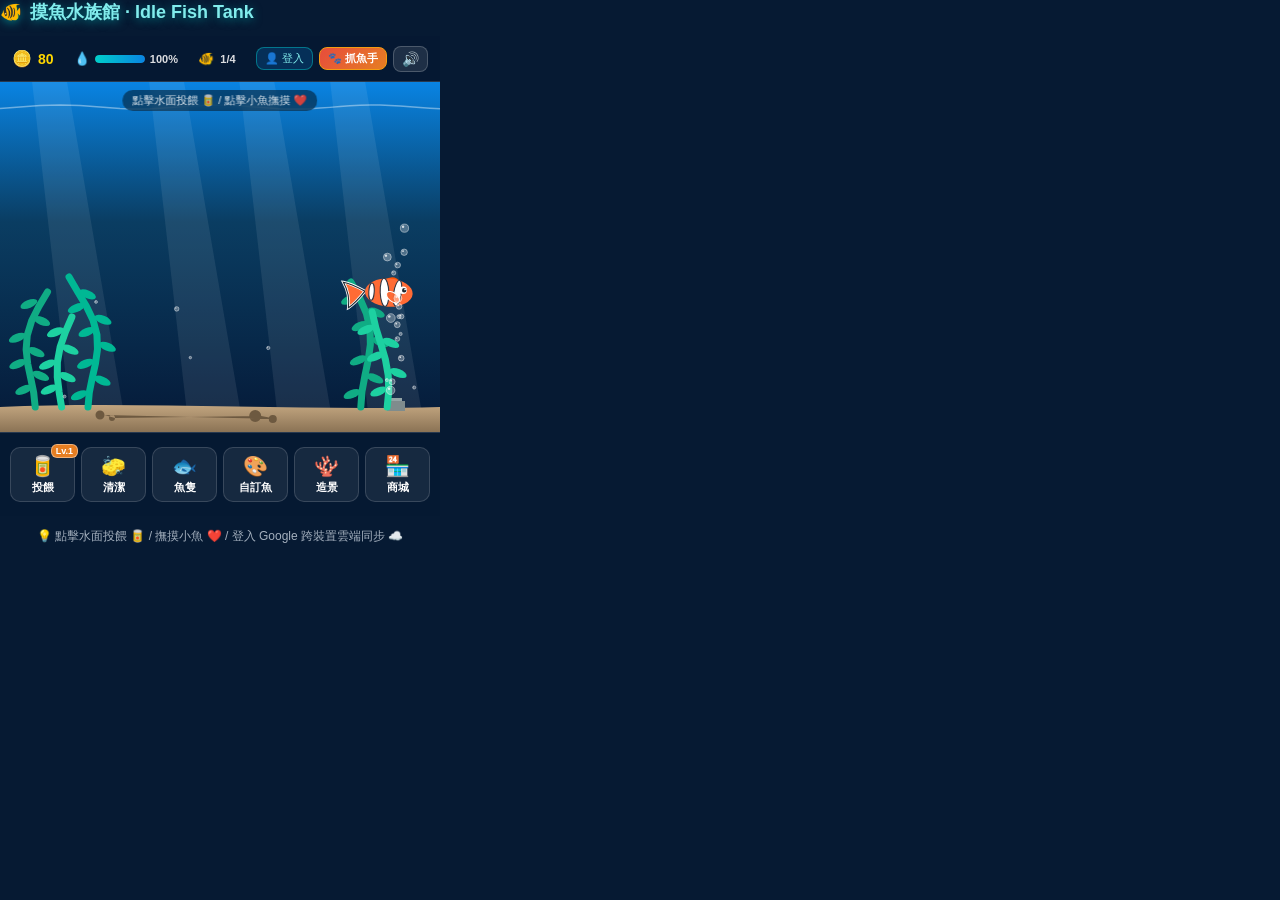
==== index.html @ 517918d1 "feat: complete phase 1 - Firebase cloud save, JSON backup, and GitHub Pages index.html" ====
<!DOCTYPE html>
<html lang="zh-TW">
<head>
    <meta charset="UTF-8">
    <meta name="viewport" content="width=device-width, initial-scale=1.0">
    <title>摸魚水族館 - 放置養魚遊戲 (GitHub Pages 雲端版)</title>
    <link rel="icon" type="image/png" href="icons/icon48.png">
    <link rel="stylesheet" href="popup.css">
</head>
<body class="web-mode">
    <header class="web-header-title">
        <span>🐠</span>
        <span>摸魚水族館 · Idle Fish Tank</span>
    </header>
    <div class="aquarium-container">
        <!-- Top Status Bar -->
        <header class="status-bar">
            <div class="stat-group coins" title="目前擁有的金幣">
                <span class="coin-icon">🪙</span>
                <span id="coinCount" class="stat-value">0</span>
            </div>

            <div class="stat-group water-status" title="魚缸水質 (點擊下方擦缸可維持100%)">
                <span class="water-icon">💧</span>
                <div class="water-bar-wrapper">
                    <div id="waterBar" class="water-bar-fill" style="width: 100%;"></div>
                </div>
                <span id="waterCleanliness" class="stat-mini">100%</span>
            </div>

            <div class="stat-group fish-cap" title="魚缸容量">
                <span class="fish-icon">🐠</span>
                <span id="fishCapacity" class="stat-mini">1/4</span>
            </div>

            <div class="top-action-group">
                <button id="cloudAuthBtn" class="icon-btn cloud-auth-btn" title="雲端帳號與存檔同步">👤 登入</button>
                <button id="triggerEventBtn" class="icon-btn event-trigger-btn" title="測試突發事件：召喚捕魚手！">🐾 抓魚手</button>
                <button id="soundToggleBtn" class="icon-btn" title="切換音效">🔊</button>
            </div>
        </header>

        <!-- Main Aquarium Canvas Viewport -->
        <div class="canvas-wrapper">
            <canvas id="tankCanvas" width="440" height="340"></canvas>
            <div id="tapHint" class="tap-hint">點擊水面投餵 🥫 / 點擊小魚撫摸 ❤️</div>
        </div>

        <!-- Bottom Action Bar -->
        <footer class="action-bar">
            <button id="feedBtn" class="action-btn feed-btn" title="投餵飼料">
                <span class="btn-icon">🥫</span>
                <span class="btn-label">投餵</span>
                <span id="feedTierBadge" class="badge">Lv.1</span>
            </button>

            <button id="cleanBtn" class="action-btn clean-btn" title="換水清潔魚缸">
                <span class="btn-icon">🧽</span>
                <span class="btn-label">清潔</span>
            </button>

            <button id="rosterBtn" class="action-btn roster-btn" title="魚隻管理 (新增、編輯名稱與圖片、放生)">
                <span class="btn-icon">🐟</span>
                <span class="btn-label">魚隻</span>
            </button>

            <button id="customFishBtn" class="action-btn custom-btn" title="自訂圖片小魚 (貼網址/選圖檔)">
                <span class="btn-icon">🎨</span>
                <span class="btn-label">自訂魚</span>
            </button>

            <button id="decorBtn" class="action-btn decor-btn" title="水族造景調整 (自訂圖片/URL、位置滑桿、水體與底砂主題)">
                <span class="btn-icon">🪸</span>
                <span class="btn-label">造景</span>
            </button>

            <button id="shopBtn" class="action-btn shop-btn" title="水族商城 (買魚/升級設施)">
                <span class="btn-icon">🏪</span>
                <span class="btn-label">商城</span>
            </button>
        </footer>
    </div>

    <footer class="web-footer-hint">
        <span>💡 點擊水面投餵 🥫 / 撫摸小魚 ❤️ / 登入 Google 跨裝置雲端同步 ☁️</span>
    </footer>

    <!-- 1. Offline Earnings Modal -->
    <div id="offlineModal" class="modal-overlay hidden">
        <div class="modal-card">
            <div class="modal-header">
                <h3>🌊 歡迎回來摸魚！</h3>
            </div>
            <div class="modal-body text-center">
                <p id="offlineTimeText" class="offline-time-desc">你離開了 0 分鐘</p>
                <div class="offline-reward-box">
                    <span class="reward-coin-icon">🪙</span>
                    <span id="offlineCoinsText" class="reward-amount">+0</span>
                </div>
                <p id="offlineStatusText" class="sub-text">小魚們在你不在的時候努力游水收集了金幣！</p>
            </div>
            <div class="modal-footer">
                <button id="claimOfflineBtn" class="confirm-btn">開心收下 🪙</button>
            </div>
        </div>
    </div>

    <!-- 2. Shop Modal -->
    <div id="shopModal" class="modal-overlay hidden">
        <div class="modal-card shop-card">
            <div class="modal-header">
                <h3>🏪 水族商城</h3>
                <button class="close-modal-btn" data-close="shopModal">&times;</button>
            </div>
            <!-- Shop Tabs -->
            <div class="shop-tabs">
                <button class="tab-btn active" data-tab="fishTab">🐟 購買新魚</button>
                <button class="tab-btn" data-tab="upgradeTab">⚡ 設施升級</button>
                <button class="tab-btn" data-tab="decorTab">🌿 水族造景</button>
            </div>
            <div class="modal-body scrollable">
                <!-- Fish Tab -->
                <div id="fishTab" class="tab-content active">
                    <div id="fishShopList" class="shop-grid">
                        <!-- Rendered dynamically in game.js -->
                    </div>
                </div>

                <!-- Upgrades Tab -->
                <div id="upgradeTab" class="tab-content">
                    <div id="upgradeShopList" class="shop-list">
                        <!-- Rendered dynamically in game.js -->
                    </div>
                </div>

                <!-- Decorations Tab -->
                <div id="decorTab" class="tab-content">
                    <div id="decorShopList" class="shop-grid">
                        <!-- Rendered dynamically in game.js -->
                    </div>
                </div>
            </div>
        </div>
    </div>

    <!-- 3. Custom Fish Upload Modal (Supports URL & Local File) -->
    <div id="customFishModal" class="modal-overlay hidden">
        <div class="modal-card custom-fish-card">
            <div class="modal-header">
                <h3>🎨 自訂圖片小魚</h3>
                <button class="close-modal-btn" data-close="customFishModal">&times;</button>
            </div>
            <div class="modal-body scrollable">
                <p class="custom-guide">支援**網路圖片網址 (URL)** 或 **電腦本機圖檔**（建議透明去背 PNG / GIF / WebP）！</p>

                <!-- Method Switcher Tabs -->
                <div class="custom-method-tabs">
                    <button id="methodUrlBtn" class="method-tab active" data-method="url">🌐 貼上圖片網址</button>
                    <button id="methodFileBtn" class="method-tab" data-method="file">📁 本機檔案上傳</button>
                </div>

                <!-- 1. URL Method Section -->
                <div id="urlInputSection" class="method-section active">
                    <div class="input-group" style="margin-bottom: 8px;">
                        <label for="fishUrlInput">圖片網址 (URL)：</label>
                        <input type="url" id="fishUrlInput" placeholder="請貼上圖片網址 https://.../fish.png" autocomplete="off">
                    </div>
                    <!-- Quick Preset Samples -->
                    <div class="sample-pills-row">
                        <span class="sample-label">快速測試範例：</span>
                        <button type="button" class="sample-pill-btn" data-sample="puffer">🐡 刺河豚</button>
                        <button type="button" class="sample-pill-btn" data-sample="shark">🦈 呆萌小鯊</button>
                        <button type="button" class="sample-pill-btn" data-sample="squid">🦑 螢光烏賊</button>
                    </div>
                </div>

                <!-- 2. File Upload Method Section -->
                <div id="fileInputSection" class="method-section">
                    <div class="upload-zone">
                        <input type="file" id="fishImageInput" accept="image/png, image/jpeg, image/gif, image/webp" class="file-input">
                        <label for="fishImageInput" class="upload-label">
                            <div class="file-pick-btn">📁 點擊選取電腦中的圖片檔案</div>
                        </label>
                    </div>
                </div>

                <!-- Preview Box & Status -->
                <div class="preview-wrapper">
                    <div id="imagePreviewContainer" class="image-preview-box">
                        <span id="previewPlaceholder">🖼️ 尚未載入圖片預覽</span>
                        <img id="fishPreviewImg" class="preview-img hidden" alt="預覽">
                    </div>
                    <div id="customImageStatus" class="custom-status-text">貼上網址或選取圖檔即可即時預覽</div>
                </div>

                <!-- Name input -->
                <div class="input-group" style="margin-top: 10px;">
                    <label for="customFishName">給小魚取個名字：</label>
                    <input type="text" id="customFishName" placeholder="例如：超萌小魚" maxlength="10">
                </div>
            </div>
            <div class="modal-footer">
                <button id="createCustomFishBtn" class="confirm-btn">放流進水族箱 ✨</button>
            </div>
        </div>
    </div>

    <!-- 4. Fish Management (增/刪/修) Modal -->
    <div id="rosterModal" class="modal-overlay hidden">
        <div class="modal-card">
            <div class="modal-header">
                <h3>🐟 魚隻管理工坊</h3>
                <button class="close-modal-btn" data-close="rosterModal">&times;</button>
            </div>
            <div class="modal-body scrollable">
                <div class="roster-top-bar">
                    <span id="rosterCountText" class="sub-text">目前魚隻：0 隻</span>
                    <button id="rosterAddFishBtn" class="action-pill-btn">➕ 引進新小魚</button>
                </div>
                <div id="rosterList" class="roster-list">
                    <!-- Populated dynamically with Edit / Release / Pet buttons -->
                </div>
            </div>
        </div>
    </div>

    <!-- 5. Edit Fish (修改小魚) Modal -->
    <div id="editFishModal" class="modal-overlay hidden">
        <div class="modal-card">
            <div class="modal-header">
                <h3>✏️ 編輯小魚資料</h3>
                <button class="close-modal-btn" data-close="editFishModal">&times;</button>
            </div>
            <div class="modal-body scrollable">
                <input type="hidden" id="editFishId">

                <div class="input-group" style="margin-bottom: 12px;">
                    <label for="editFishName">小魚暱稱：</label>
                    <input type="text" id="editFishName" maxlength="12" placeholder="請輸入小魚名字">
                </div>

                <div class="input-group" style="margin-bottom: 12px;">
                    <label>外觀品種 / 自訂模式：</label>
                    <select id="editFishSpeciesSelect" class="form-select">
                        <option value="clownfish">小丑魚 (尼莫)</option>
                        <option value="bluetang">藍倒吊 (多莉)</option>
                        <option value="goldfish">櫻花金魚 (泡泡)</option>
                        <option value="koi">黃金錦鯉 (吉祥)</option>
                        <option value="angelfish">神仙魚 (凱撒)</option>
                        <option value="jellyfish">幻彩水母 (星海)</option>
                        <option value="custom">自訂圖片 / 外部網址</option>
                    </select>
                </div>

                <!-- Custom Image URL / File input for editing -->
                <div id="editFishCustomZone" class="hidden" style="margin-bottom: 12px;">
                    <label for="editFishUrlInput" style="font-size: 12px; color: #a4b0be;">自訂圖片網址 (URL)：</label>
                    <input type="url" id="editFishUrlInput" placeholder="https://.../fish.png" style="margin-top: 4px; margin-bottom: 8px;">
                    
                    <input type="file" id="editFishFileInput" accept="image/png, image/jpeg, image/gif, image/webp" class="file-input">
                    <label for="editFishFileInput" class="upload-label">
                        <div class="file-pick-btn" style="padding: 6px; font-size: 11px;">📁 或由電腦更換圖檔</div>
                    </label>
                </div>

                <!-- Edit Preview -->
                <div class="preview-wrapper">
                    <div class="image-preview-box" style="height: 85px;">
                        <img id="editFishPreviewImg" class="preview-img" alt="編輯預覽">
                    </div>
                </div>
            </div>
            <div class="modal-footer">
                <button id="saveEditFishBtn" class="confirm-btn">儲存修改 💾</button>
            </div>
        </div>
    </div>

    <!-- 6. Aquarium Decoration (造景調整/自訂圖片URL) Modal -->
    <div id="decorModal" class="modal-overlay hidden">
        <div class="modal-card shop-card">
            <div class="modal-header">
                <h3>🪸 水族造景調整工坊</h3>
                <button class="close-modal-btn" data-close="decorModal">&times;</button>
            </div>

            <!-- Tabs -->
            <div class="shop-tabs">
                <button class="tab-btn active" data-tab="decorPositionTab">📍 飾品位置</button>
                <button class="tab-btn" data-tab="decorImportTab">🖼️ 匯入自訂造景</button>
                <button class="tab-btn" data-tab="decorThemeTab">🎨 水體與底砂</button>
                <button class="tab-btn" data-tab="decorEventTab">🐾 捕魚手設定</button>
            </div>

            <div class="modal-body scrollable">
                <!-- Tab 1: 內建飾品位置滑桿與開關 -->
                <div id="decorPositionTab" class="tab-content active">
                    <div class="decor-setting-card">
                        <div class="decor-card-header">
                            <span class="decor-title">🏰 沉船古代城堡</span>
                            <label class="switch-label">
                                <input type="checkbox" id="castleToggle">
                                <span class="toggle-slider"></span>
                            </label>
                        </div>
                        <div class="decor-slider-row">
                            <span class="slider-hint">水平位置：</span>
                            <input type="range" id="castlePosSlider" min="10" max="90" value="55" class="slider-input">
                            <span id="castlePosVal" class="slider-val">55%</span>
                        </div>
                    </div>

                    <div class="decor-setting-card">
                        <div class="decor-card-header">
                            <span class="decor-title">🪸 夢幻粉紅珊瑚</span>
                            <label class="switch-label">
                                <input type="checkbox" id="coralToggle">
                                <span class="toggle-slider"></span>
                            </label>
                        </div>
                        <div class="decor-slider-row">
                            <span class="slider-hint">水平位置：</span>
                            <input type="range" id="coralPosSlider" min="10" max="90" value="35" class="slider-input">
                            <span id="coralPosVal" class="slider-val">35%</span>
                        </div>
                    </div>

                    <div class="decor-setting-card">
                        <div class="decor-card-header">
                            <span class="decor-title">🫧 微孔細密氣泡石</span>
                            <label class="switch-label">
                                <input type="checkbox" id="airStoneToggle">
                                <span class="toggle-slider"></span>
                            </label>
                        </div>
                        <div class="decor-slider-row">
                            <span class="slider-hint">水平位置：</span>
                            <input type="range" id="airStonePosSlider" min="10" max="95" value="90" class="slider-input">
                            <span id="airStonePosVal" class="slider-val">90%</span>
                        </div>
                    </div>

                    <div class="decor-setting-card">
                        <div class="decor-card-header">
                            <span class="decor-title">🌿 水草森林茂密度</span>
                        </div>
                        <div class="decor-button-group">
                            <button type="button" class="option-pill-btn" data-seaweed-count="3">3 株 (清爽)</button>
                            <button type="button" class="option-pill-btn active" data-seaweed-count="5">5 株 (茂密)</button>
                            <button type="button" class="option-pill-btn" data-seaweed-count="7">7 株 (濃密森林)</button>
                        </div>
                    </div>
                </div>

                <!-- Tab 2: 匯入自訂造景圖片 / URL -->
                <div id="decorImportTab" class="tab-content">
                    <p class="custom-guide">貼上任何沉木、公仔或海底奇觀的圖片網址，或從電腦選取透明圖檔，直接裝飾魚缸！</p>
                    
                    <div class="input-group" style="margin-bottom: 8px;">
                        <label for="customDecorUrlInput">造景圖片網址 (URL)：</label>
                        <input type="url" id="customDecorUrlInput" placeholder="請貼上圖片網址 https://.../decor.png">
                    </div>

                    <div class="sample-pills-row" style="margin-bottom: 8px;">
                        <span class="sample-label">預設造景推薦：</span>
                        <button type="button" class="decor-sample-pill" data-sample="treasure">🏴‍☠️ 寶藏箱</button>
                        <button type="button" class="decor-sample-pill" data-sample="anchor">⚓ 鐵錨沉船</button>
                        <button type="button" class="decor-sample-pill" data-sample="diver">🤿 潛水員</button>
                    </div>

                    <div class="upload-zone" style="margin-bottom: 8px;">
                        <input type="file" id="customDecorFileInput" accept="image/png, image/jpeg, image/gif, image/webp" class="file-input">
                        <label for="customDecorFileInput" class="upload-label">
                            <div class="file-pick-btn" style="padding: 8px;">📁 或從電腦選取本機造景圖檔</div>
                        </label>
                    </div>

                    <div class="preview-wrapper" style="margin-bottom: 8px;">
                        <div class="image-preview-box" style="height: 85px;">
                            <span id="decorPreviewPlaceholder">🖼️ 尚未載入造景預覽</span>
                            <img id="decorPreviewImg" class="preview-img hidden" alt="造景預覽">
                        </div>
                    </div>

                    <div class="input-group" style="margin-bottom: 8px;">
                        <label for="customDecorName">造景名稱：</label>
                        <input type="text" id="customDecorName" placeholder="例如：黃金寶藏箱" maxlength="10">
                    </div>

                    <div class="decor-slider-row" style="margin-bottom: 8px;">
                        <span class="slider-hint">放置位置：</span>
                        <input type="range" id="customDecorPosSlider" min="10" max="90" value="50" class="slider-input">
                        <span id="customDecorPosVal" class="slider-val">50%</span>
                    </div>

                    <button id="addCustomDecorBtn" class="confirm-btn" style="width: 100%; margin-top: 6px;">➕ 加入水族箱造景</button>

                    <!-- 已放置自訂造景清單 -->
                    <div style="margin-top: 14px;">
                        <div style="font-size: 12px; font-weight: 700; color: #81ecec; margin-bottom: 6px;">已佈置的自訂飾品：</div>
                        <div id="customDecorList" class="custom-decor-list">
                            <!-- Populated dynamically -->
                        </div>
                    </div>
                </div>

                <!-- Tab 3: 水體氛圍與底砂樣式 -->
                <div id="decorThemeTab" class="tab-content">
                    <div style="font-size: 12px; font-weight: 700; color: #81ecec; margin-bottom: 8px;">🌊 水體環境光影氛圍：</div>
                    <div class="theme-grid">
                        <div class="theme-card active" data-theme="ocean">
                            <div class="theme-color-preview ocean"></div>
                            <span class="theme-name">經典蔚藍</span>
                        </div>
                        <div class="theme-card" data-theme="emerald">
                            <div class="theme-color-preview emerald"></div>
                            <span class="theme-name">熱帶翡翠</span>
                        </div>
                        <div class="theme-card" data-theme="abyss">
                            <div class="theme-color-preview abyss"></div>
                            <span class="theme-name">午夜幽深</span>
                        </div>
                        <div class="theme-card" data-theme="sunset">
                            <div class="theme-color-preview sunset"></div>
                            <span class="theme-name">夕陽珊瑚</span>
                        </div>
                        <div class="theme-card" data-theme="cyber">
                            <div class="theme-color-preview cyber"></div>
                            <span class="theme-name">賽博霓虹</span>
                        </div>
                    </div>

                    <div style="font-size: 12px; font-weight: 700; color: #81ecec; margin: 16px 0 8px 0;">🏖️ 底砂鋪石材質：</div>
                    <div class="sand-grid">
                        <div class="sand-card active" data-sand="gold">
                            <div class="sand-preview gold"></div>
                            <span class="theme-name">天然金沙</span>
                        </div>
                        <div class="sand-card" data-sand="white">
                            <div class="sand-preview white"></div>
                            <span class="theme-name">白瓷雪石</span>
                        </div>
                        <div class="sand-card" data-sand="black">
                            <div class="sand-preview black"></div>
                            <span class="theme-name">黑曜火山</span>
                        </div>
                        <div class="sand-card" data-sand="candy">
                            <div class="sand-preview candy"></div>
                            <span class="theme-name">彩色糖果</span>
                        </div>
                    </div>
                </div>

                <!-- Tab 4: 突發抓魚手事件設定 -->
                <div id="decorEventTab" class="tab-content">
                    <p class="custom-guide">水族箱在正常遊玩下每 10 秒會有 30% 機率突發貓爪偷魚，考驗飼主的反應力！</p>
                    
                    <div style="font-size: 12px; font-weight: 700; color: #81ecec; margin-bottom: 8px;">🐾 選擇捕魚手外觀：</div>
                    <div class="hand-type-grid">
                        <button type="button" class="hand-type-btn active" data-hand="orangeCat">
                            <span style="font-size: 22px;">🐾</span>
                            <span>橘貓爪</span>
                        </button>
                        <button type="button" class="hand-type-btn" data-hand="tuxedoCat">
                            <span style="font-size: 22px;">🐈‍⬛</span>
                            <span>賓士貓爪</span>
                        </button>
                        <button type="button" class="hand-type-btn" data-hand="human">
                            <span style="font-size: 22px;">✋</span>
                            <span>調皮人手</span>
                        </button>
                        <button type="button" class="hand-type-btn" data-hand="custom">
                            <span style="font-size: 22px;">🌐</span>
                            <span>自訂網址</span>
                        </button>
                    </div>

                    <div id="customHandZone" class="hidden" style="margin-top: 10px;">
                        <label for="customHandUrlInput" style="font-size: 12px; color: #a4b0be;">自訂抓魚手圖片 URL：</label>
                        <input type="url" id="customHandUrlInput" placeholder="https://.../cat_paw.png" style="margin-top: 4px;">
                    </div>

                    <div class="event-test-box" style="margin-top: 16px;">
                        <div style="font-size: 13px; font-weight: 700; color: #ffd700;">🐾 立即召喚突發事件體驗：</div>
                        <div style="font-size: 11px; color: #dcdde1; margin-top: 3px;">10 秒內用滑鼠快速點擊伸下來的手，成功守護小魚可獲 🪙 +60 金幣獎勵！</div>
                        <button id="summonEventBtn" class="confirm-btn" style="margin-top: 8px; width: 100%;">🚨 立即召喚捕魚手！</button>
                    </div>
                </div>
            </div>
        </div>
    </div>

    <!-- 7. Cloud Account & Save Sync Modal -->
    <div id="cloudModal" class="modal-overlay hidden">
        <div class="modal-card cloud-card">
            <div class="modal-header">
                <h3>☁️ 雲端存檔與備份</h3>
                <button class="close-modal-btn" data-close="cloudModal">&times;</button>
            </div>
            <div class="modal-body scrollable">
                <!-- User Profile / Status Box -->
                <div class="cloud-user-box">
                    <div id="cloudGuestView" class="cloud-user-row">
                        <div class="cloud-avatar-placeholder">👤</div>
                        <div class="cloud-user-details">
                            <div class="cloud-user-title">訪客模式 (本機存檔)</div>
                            <div class="cloud-user-subtitle">登入 Google 帳號即可跨裝置雲端同步進度！</div>
                        </div>
                    </div>
                    <div id="cloudLoggedInView" class="cloud-user-row hidden">
                        <img id="cloudUserAvatar" class="cloud-avatar" src="" alt="頭像">
                        <div class="cloud-user-details">
                            <div id="cloudUserName" class="cloud-user-title">Google 玩家</div>
                            <div id="cloudUserEmail" class="cloud-user-subtitle">user@gmail.com</div>
                        </div>
                    </div>
                </div>

                <!-- Google Auth Action Buttons -->
                <div class="cloud-auth-actions">
                    <button id="googleLoginBtn" class="cloud-action-btn google-btn">
                        <span class="btn-icon">🌐</span> Google 一鍵登入
                    </button>
                    <button id="googleLogoutBtn" class="cloud-action-btn logout-btn hidden">
                        <span class="btn-icon">🚪</span> 登出帳號
                    </button>
                </div>

                <!-- Status Banner -->
                <div id="cloudStatusBanner" class="cloud-status-banner info">
                    <span id="cloudStatusIcon" class="status-icon">ℹ️</span>
                    <span id="cloudStatusText">目前使用本機存檔中</span>
                </div>

                <hr class="cloud-divider">

                <!-- Cloud & File Operations -->
                <div class="cloud-tools-section">
                    <div class="section-title">📁 存檔備份與管理</div>
                    <div class="cloud-tools-list">
                        <button id="syncNowBtn" class="tool-btn sync-btn" disabled>
                            <span class="tool-icon">🔄</span>
                            <div class="tool-info">
                                <span class="tool-title">立即同步至雲端</span>
                                <span class="tool-desc">將當前魚缸進度上傳至 Google Firestore 雲端</span>
                            </div>
                        </button>
                        <button id="exportSaveBtn" class="tool-btn export-btn">
                            <span class="tool-icon">📥</span>
                            <div class="tool-info">
                                <span class="tool-title">下載本機備份 (JSON)</span>
                                <span class="tool-desc">匯出遊戲存檔檔案保存到電腦中</span>
                            </div>
                        </button>
                        <button id="importSaveBtn" class="tool-btn import-btn">
                            <span class="tool-icon">📤</span>
                            <div class="tool-info">
                                <span class="tool-title">匯入備份檔案</span>
                                <span class="tool-desc">從電腦選取 JSON 存檔檔案以還原進度</span>
                            </div>
                        </button>
                        <input type="file" id="importSaveFileInput" accept=".json,application/json" style="display: none;">
                    </div>
                </div>
            </div>
        </div>
    </div>

    <!-- Scripts -->
    <script src="js/firebase-sync.js"></script>
    <script src="js/storage.js"></script>
    <script src="js/audio.js"></script>
    <script src="js/particles.js"></script>
    <script src="js/fish.js"></script>
    <script src="js/game.js"></script>
</body>
</html>
---- popup.css ----
/* Chrome Extension Aquarium Stylesheet */
:root {
    --bg-dark: #061a33;
    --water-blue: #0984e3;
    --water-cyan: #00cec9;
    --accent-gold: #ffd700;
    --accent-orange: #ff7675;
    --text-white: #ffffff;
    --text-muted: #dcdde1;
    --card-bg: rgba(15, 32, 67, 0.88);
    --panel-border: rgba(255, 255, 255, 0.14);
}

* {
    box-sizing: border-box;
    margin: 0;
    padding: 0;
    user-select: none;
    -webkit-user-drag: none;
    font-family: -apple-system, BlinkMacSystemFont, "Segoe UI", Roboto, "Microsoft JhengHei", sans-serif;
}

body {
    width: 440px;
    height: 480px;
    background: var(--bg-dark);
    color: var(--text-white);
    overflow: hidden;
    margin: 0;
    transition: width 0.3s ease, height 0.3s ease;
}

body.tank-size-1 {
    width: 440px;
    height: 480px;
}

body.tank-size-2 {
    width: 520px;
    height: 520px;
}

body.tank-size-3 {
    width: 600px;
    height: 560px;
}

.aquarium-container {
    width: 100%;
    height: 100%;
    display: flex;
    flex-direction: column;
    position: relative;
    background: #041226;
}

/* 1. Header Status Bar */
.status-bar {
    height: 46px;
    background: rgba(6, 26, 51, 0.92);
    backdrop-filter: blur(8px);
    display: flex;
    align-items: center;
    justify-content: space-between;
    padding: 0 12px;
    border-bottom: 1px solid var(--panel-border);
    z-index: 10;
}

.stat-group {
    display: flex;
    align-items: center;
    gap: 6px;
    font-size: 13px;
    font-weight: 600;
}

.coins {
    color: var(--accent-gold);
    font-size: 14px;
}

.coin-icon {
    font-size: 16px;
}

.water-status {
    gap: 5px;
}

.water-bar-wrapper {
    width: 50px;
    height: 8px;
    background: rgba(255, 255, 255, 0.15);
    border-radius: 4px;
    overflow: hidden;
}

.water-bar-fill {
    height: 100%;
    background: linear-gradient(90deg, #00cec9, #0984e3);
    border-radius: 4px;
    transition: width 0.3s ease;
}

.fish-cap {
    color: #81ecec;
}

.stat-mini {
    font-size: 11px;
    color: var(--text-muted);
}

.icon-btn {
    background: rgba(255, 255, 255, 0.1);
    border: 1px solid rgba(255, 255, 255, 0.2);
    border-radius: 8px;
    padding: 4px 8px;
    cursor: pointer;
    font-size: 14px;
    transition: all 0.2s;
}

.icon-btn:hover {
    background: rgba(255, 255, 255, 0.2);
    transform: scale(1.05);
}

/* 2. Canvas Stage */
.canvas-wrapper {
    position: relative;
    width: 100%;
    flex: 1;
    background: #020c1b;
    overflow: hidden;
}

#tankCanvas {
    width: 100%;
    height: 100%;
    display: block;
    cursor: crosshair;
}

.tap-hint {
    position: absolute;
    top: 8px;
    left: 50%;
    transform: translateX(-50%);
    background: rgba(0, 0, 0, 0.45);
    backdrop-filter: blur(4px);
    color: rgba(255, 255, 255, 0.85);
    font-size: 11px;
    padding: 3px 10px;
    border-radius: 12px;
    pointer-events: none;
    transition: opacity 0.4s;
}

/* 3. Bottom Action Bar */
.action-bar {
    height: 84px;
    background: rgba(6, 26, 51, 0.95);
    border-top: 1px solid var(--panel-border);
    display: flex;
    align-items: center;
    justify-content: space-between;
    gap: 6px;
    padding: 0 10px;
    z-index: 10;
}

.action-btn {
    flex: 1;
    display: flex;
    flex-direction: column;
    align-items: center;
    justify-content: center;
    background: rgba(255, 255, 255, 0.07);
    border: 1px solid rgba(255, 255, 255, 0.15);
    border-radius: 10px;
    color: var(--text-white);
    padding: 6px 4px;
    min-width: 56px;
    max-width: 80px;
    cursor: pointer;
    transition: all 0.2s cubic-bezier(0.175, 0.885, 0.32, 1.275);
    position: relative;
}

.action-btn:hover {
    background: rgba(255, 255, 255, 0.16);
    transform: translateY(-2px);
    border-color: rgba(255, 255, 255, 0.35);
}

.action-btn:active {
    transform: translateY(1px);
}

.btn-icon {
    font-size: 20px;
    margin-bottom: 2px;
}

.btn-label {
    font-size: 11px;
    font-weight: 600;
}

.badge {
    position: absolute;
    top: -4px;
    right: -4px;
    background: #e67e22;
    color: #fff;
    font-size: 9px;
    font-weight: bold;
    padding: 1px 4px;
    border-radius: 6px;
    border: 1px solid rgba(255, 255, 255, 0.4);
}

/* 4. Modals */
.modal-overlay {
    position: absolute;
    top: 0;
    left: 0;
    width: 100%;
    height: 100%;
    background: rgba(0, 0, 0, 0.65);
    backdrop-filter: blur(6px);
    display: flex;
    align-items: center;
    justify-content: center;
    z-index: 100;
    opacity: 1;
    transition: opacity 0.25s ease;
}

.modal-overlay.hidden {
    opacity: 0;
    pointer-events: none;
}

.modal-card {
    width: calc(100% - 36px);
    max-width: 460px;
    max-height: 440px;
    background: var(--card-bg);
    border: 1px solid var(--panel-border);
    border-radius: 16px;
    box-shadow: 0 16px 32px rgba(0, 0, 0, 0.6);
    display: flex;
    flex-direction: column;
    overflow: hidden;
    animation: modalPop 0.25s ease-out;
}

@keyframes modalPop {
    from { transform: scale(0.92); opacity: 0; }
    to { transform: scale(1); opacity: 1; }
}

.modal-header {
    display: flex;
    align-items: center;
    justify-content: space-between;
    padding: 12px 16px;
    background: rgba(255, 255, 255, 0.06);
    border-bottom: 1px solid var(--panel-border);
}

.modal-header h3 {
    font-size: 15px;
    font-weight: 700;
    color: #81ecec;
}

.close-modal-btn {
    background: none;
    border: none;
    color: var(--text-muted);
    font-size: 22px;
    cursor: pointer;
    line-height: 1;
}

.close-modal-btn:hover {
    color: #fff;
}

.modal-body {
    padding: 14px 16px;
    font-size: 13px;
    color: var(--text-white);
}

.modal-body.scrollable {
    overflow-y: auto;
    max-height: 320px;
}

.modal-body.scrollable::-webkit-scrollbar {
    width: 5px;
}

.modal-body.scrollable::-webkit-scrollbar-thumb {
    background: rgba(255, 255, 255, 0.2);
    border-radius: 4px;
}

.modal-footer {
    padding: 12px 16px;
    border-top: 1px solid var(--panel-border);
    display: flex;
    justify-content: flex-end;
    background: rgba(0, 0, 0, 0.2);
}

.confirm-btn {
    background: linear-gradient(135deg, #00cec9, #0984e3);
    color: #ffffff;
    font-weight: 700;
    font-size: 13px;
    border: none;
    border-radius: 10px;
    padding: 8px 18px;
    cursor: pointer;
    box-shadow: 0 4px 12px rgba(9, 132, 227, 0.4);
    transition: all 0.2s;
}

.confirm-btn:hover {
    filter: brightness(1.1);
    transform: translateY(-1px);
}

/* Offline Modal Specifics */
.offline-time-desc {
    font-size: 14px;
    color: #74b9ff;
    margin-bottom: 10px;
}

.offline-reward-box {
    display: flex;
    align-items: center;
    justify-content: center;
    gap: 8px;
    background: rgba(255, 215, 0, 0.12);
    border: 1px solid rgba(255, 215, 0, 0.35);
    border-radius: 12px;
    padding: 12px;
    margin: 12px 0;
}

.reward-coin-icon {
    font-size: 32px;
}

.reward-amount {
    font-size: 26px;
    font-weight: 800;
    color: var(--accent-gold);
}

.sub-text {
    font-size: 12px;
    color: var(--text-muted);
    line-height: 1.5;
}

/* Shop Tabs */
.shop-tabs {
    display: flex;
    background: rgba(0, 0, 0, 0.25);
    border-bottom: 1px solid var(--panel-border);
}

.tab-btn {
    flex: 1;
    background: none;
    border: none;
    color: var(--text-muted);
    padding: 10px 0;
    font-size: 12px;
    font-weight: 600;
    cursor: pointer;
    transition: all 0.2s;
    border-bottom: 2px solid transparent;
}

.tab-btn.active {
    color: #00cec9;
    border-bottom: 2px solid #00cec9;
    background: rgba(255, 255, 255, 0.04);
}

.tab-content {
    display: none;
}

.tab-content.active {
    display: block;
}

/* Shop Items */
.shop-grid {
    display: grid;
    grid-template-columns: 1fr 1fr;
    gap: 10px;
}

.shop-card-item {
    background: rgba(255, 255, 255, 0.06);
    border: 1px solid rgba(255, 255, 255, 0.1);
    border-radius: 10px;
    padding: 10px;
    display: flex;
    flex-direction: column;
    justify-content: space-between;
}

.shop-card-title {
    font-weight: 700;
    font-size: 13px;
    color: #fff;
    margin-bottom: 2px;
}

.shop-card-desc {
    font-size: 11px;
    color: var(--text-muted);
    line-height: 1.3;
    margin-bottom: 8px;
    min-height: 28px;
}

.shop-card-bottom {
    display: flex;
    align-items: center;
    justify-content: space-between;
    margin-top: auto;
}

.shop-price {
    color: var(--accent-gold);
    font-weight: 700;
    font-size: 12px;
}

.buy-btn {
    background: #0984e3;
    color: #fff;
    border: none;
    border-radius: 6px;
    padding: 4px 10px;
    font-size: 11px;
    font-weight: 600;
    cursor: pointer;
    transition: all 0.2s;
}

.buy-btn:hover:not(:disabled) {
    background: #00cec9;
}

.buy-btn:disabled {
    background: rgba(255, 255, 255, 0.15);
    color: rgba(255, 255, 255, 0.4);
    cursor: not-allowed;
}

.shop-list {
    display: flex;
    flex-direction: column;
    gap: 10px;
}

.upgrade-row {
    background: rgba(255, 255, 255, 0.06);
    border: 1px solid rgba(255, 255, 255, 0.1);
    border-radius: 10px;
    padding: 10px;
    display: flex;
    align-items: center;
    justify-content: space-between;
}

.upgrade-info {
    flex: 1;
    margin-right: 12px;
}

.upgrade-title {
    font-weight: 700;
    font-size: 13px;
    color: #fff;
}

.upgrade-desc {
    font-size: 11px;
    color: var(--text-muted);
    margin-top: 2px;
}

/* Custom Fish Upload & URL */
.custom-guide {
    font-size: 12px;
    color: var(--text-muted);
    margin-bottom: 12px;
    line-height: 1.4;
}

.custom-method-tabs {
    display: flex;
    gap: 8px;
    margin-bottom: 12px;
}

.method-tab {
    flex: 1;
    background: rgba(255, 255, 255, 0.08);
    border: 1px solid rgba(255, 255, 255, 0.18);
    border-radius: 8px;
    color: var(--text-muted);
    padding: 7px 0;
    font-size: 12px;
    font-weight: 600;
    cursor: pointer;
    transition: all 0.2s;
}

.method-tab.active {
    background: rgba(0, 206, 201, 0.2);
    border-color: #00cec9;
    color: #81ecec;
}

.method-section {
    display: none;
}

.method-section.active {
    display: block;
}

.sample-pills-row {
    display: flex;
    align-items: center;
    flex-wrap: wrap;
    gap: 6px;
    margin-bottom: 12px;
}

.sample-label {
    font-size: 11px;
    color: #a4b0be;
}

.sample-pill-btn {
    background: rgba(255, 255, 255, 0.1);
    border: 1px solid rgba(255, 255, 255, 0.2);
    border-radius: 12px;
    color: #fff;
    font-size: 11px;
    padding: 3px 8px;
    cursor: pointer;
    transition: all 0.2s;
}

.sample-pill-btn:hover {
    background: rgba(0, 206, 201, 0.25);
    border-color: #00cec9;
}

.upload-zone {
    margin-bottom: 4px;
}

.file-input {
    display: none;
}

.upload-label {
    cursor: pointer;
    display: block;
}

.file-pick-btn {
    border: 2px dashed rgba(255, 255, 255, 0.25);
    border-radius: 10px;
    padding: 12px;
    text-align: center;
    font-size: 12px;
    color: #81ecec;
    background: rgba(0, 0, 0, 0.2);
    transition: all 0.2s;
    margin-bottom: 8px;
}

.file-pick-btn:hover {
    border-color: #00cec9;
    background: rgba(0, 206, 201, 0.05);
}

.preview-wrapper {
    margin-bottom: 6px;
}

.image-preview-box {
    width: 100%;
    height: 110px;
    border: 2px dashed rgba(255, 255, 255, 0.2);
    border-radius: 12px;
    display: flex;
    align-items: center;
    justify-content: center;
    background: rgba(0, 0, 0, 0.25);
    transition: all 0.2s;
    overflow: hidden;
}

.image-preview-box:hover {
    border-color: #00cec9;
    background: rgba(0, 206, 201, 0.05);
}

.preview-img {
    max-width: 90px;
    max-height: 90px;
    object-fit: contain;
}

.custom-status-text {
    font-size: 11px;
    color: var(--text-muted);
    text-align: center;
    margin-top: 5px;
    min-height: 16px;
}

.custom-status-text.success {
    color: #2ed573;
}

.custom-status-text.error {
    color: #ff4757;
}

.custom-status-text.loading {
    color: #eccc68;
}

.input-group {
    display: flex;
    flex-direction: column;
    gap: 6px;
}

.input-group label {
    font-size: 12px;
    color: var(--text-muted);
}

.input-group input {
    background: rgba(255, 255, 255, 0.08);
    border: 1px solid rgba(255, 255, 255, 0.2);
    border-radius: 8px;
    padding: 8px 12px;
    color: #fff;
    font-size: 13px;
    outline: none;
}

.input-group input:focus {
    border-color: #00cec9;
}

/* Roster List */
/* Roster List & Fish Management */
.top-action-group {
    display: flex;
    align-items: center;
    gap: 6px;
}

.event-trigger-btn {
    background: linear-gradient(135deg, #e74c3c, #e67e22) !important;
    border-color: #f39c12 !important;
    color: #fff !important;
    font-size: 11px !important;
    font-weight: 700;
    padding: 3px 8px !important;
    animation: pulseBtn 2s infinite;
}

@keyframes pulseBtn {
    0%, 100% { opacity: 1; transform: scale(1); }
    50% { opacity: 0.88; transform: scale(0.97); }
}

.roster-top-bar {
    display: flex;
    align-items: center;
    justify-content: space-between;
    margin-bottom: 10px;
    padding-bottom: 8px;
    border-bottom: 1px solid var(--panel-border);
}

.action-pill-btn {
    background: linear-gradient(135deg, #00cec9, #0984e3);
    border: none;
    border-radius: 12px;
    color: #fff;
    font-size: 11px;
    font-weight: 700;
    padding: 5px 12px;
    cursor: pointer;
    transition: all 0.2s;
}

.action-pill-btn:hover {
    filter: brightness(1.15);
    transform: translateY(-1px);
}

.roster-list {
    display: flex;
    flex-direction: column;
    gap: 10px;
}

.roster-card {
    background: rgba(255, 255, 255, 0.06);
    border: 1px solid rgba(255, 255, 255, 0.12);
    border-radius: 12px;
    padding: 10px;
    display: flex;
    align-items: center;
    gap: 10px;
    transition: background 0.2s;
}

.roster-card:hover {
    background: rgba(255, 255, 255, 0.09);
}

.roster-avatar {
    width: 44px;
    height: 44px;
    border-radius: 10px;
    background: rgba(0, 0, 0, 0.3);
    border: 1px solid rgba(255, 255, 255, 0.15);
    display: flex;
    align-items: center;
    justify-content: center;
    overflow: hidden;
    flex-shrink: 0;
}

.roster-avatar img {
    max-width: 38px;
    max-height: 38px;
    object-fit: contain;
}

.roster-avatar-fallback {
    font-size: 20px;
}

.roster-info {
    flex: 1;
    min-width: 0;
}

.roster-name-row {
    display: flex;
    align-items: center;
    gap: 6px;
}

.roster-name {
    font-weight: 700;
    font-size: 13px;
    color: #81ecec;
    white-space: nowrap;
    overflow: hidden;
    text-overflow: ellipsis;
}

.roster-species-tag {
    font-size: 10px;
    background: rgba(255, 255, 255, 0.1);
    color: #a4b0be;
    padding: 1px 6px;
    border-radius: 4px;
}

.roster-bars {
    display: flex;
    flex-wrap: wrap;
    gap: 8px;
    margin-top: 4px;
    font-size: 11px;
    color: var(--text-muted);
}

.roster-actions {
    display: flex;
    flex-direction: column;
    gap: 5px;
    flex-shrink: 0;
}

.roster-action-btn {
    border: none;
    border-radius: 6px;
    padding: 4px 8px;
    font-size: 11px;
    font-weight: 600;
    cursor: pointer;
    transition: all 0.2s;
}

.edit-btn {
    background: #0984e3;
    color: #fff;
}

.edit-btn:hover {
    background: #00cec9;
}

.release-btn {
    background: rgba(231, 76, 60, 0.25);
    border: 1px solid rgba(231, 76, 60, 0.4);
    color: #ff7675;
}

.release-btn:hover {
    background: #e74c3c;
    color: #fff;
}

.form-select {
    background: rgba(255, 255, 255, 0.1);
    border: 1px solid rgba(255, 255, 255, 0.25);
    border-radius: 8px;
    padding: 8px;
    color: #fff;
    font-size: 13px;
    outline: none;
}

.form-select option {
    background: #0c2461;
    color: #fff;
}

/* Decoration Settings */
.decor-setting-card {
    background: rgba(255, 255, 255, 0.05);
    border: 1px solid rgba(255, 255, 255, 0.1);
    border-radius: 10px;
    padding: 10px 12px;
    margin-bottom: 10px;
}

.decor-card-header {
    display: flex;
    align-items: center;
    justify-content: space-between;
    margin-bottom: 6px;
}

.decor-title {
    font-size: 13px;
    font-weight: 700;
    color: #fff;
}

.decor-slider-row {
    display: flex;
    align-items: center;
    gap: 8px;
}

.slider-hint {
    font-size: 11px;
    color: #a4b0be;
    white-space: nowrap;
}

.slider-input {
    flex: 1;
    accent-color: #00cec9;
    cursor: pointer;
}

.slider-val {
    font-size: 11px;
    color: #81ecec;
    min-width: 28px;
    text-align: right;
}

/* Switch Toggle */
.switch-label {
    position: relative;
    display: inline-block;
    width: 36px;
    height: 20px;
    cursor: pointer;
}

.switch-label input {
    opacity: 0;
    width: 0;
    height: 0;
}

.toggle-slider {
    position: absolute;
    top: 0; left: 0; right: 0; bottom: 0;
    background-color: rgba(255, 255, 255, 0.2);
    border-radius: 20px;
    transition: 0.3s;
}

.toggle-slider:before {
    position: absolute;
    content: "";
    height: 14px;
    width: 14px;
    left: 3px;
    bottom: 3px;
    background-color: white;
    border-radius: 50%;
    transition: 0.3s;
}

.switch-label input:checked + .toggle-slider {
    background-color: #00cec9;
}

.switch-label input:checked + .toggle-slider:before {
    transform: translateX(16px);
}

.decor-button-group {
    display: flex;
    gap: 6px;
    margin-top: 4px;
}

.option-pill-btn {
    flex: 1;
    background: rgba(255, 255, 255, 0.08);
    border: 1px solid rgba(255, 255, 255, 0.15);
    border-radius: 8px;
    color: #dcdde1;
    font-size: 11px;
    padding: 6px 4px;
    cursor: pointer;
    transition: all 0.2s;
}

.option-pill-btn.active {
    background: rgba(0, 206, 201, 0.25);
    border-color: #00cec9;
    color: #00cec9;
    font-weight: 700;
}

.decor-sample-pill {
    background: rgba(255, 255, 255, 0.1);
    border: 1px solid rgba(255, 255, 255, 0.2);
    border-radius: 12px;
    color: #fff;
    font-size: 11px;
    padding: 3px 8px;
    cursor: pointer;
    transition: all 0.2s;
}

.decor-sample-pill:hover {
    background: rgba(0, 206, 201, 0.25);
    border-color: #00cec9;
}

.custom-decor-list {
    display: flex;
    flex-direction: column;
    gap: 6px;
    max-height: 140px;
    overflow-y: auto;
}

.custom-decor-item {
    background: rgba(255, 255, 255, 0.05);
    border: 1px solid rgba(255, 255, 255, 0.1);
    border-radius: 8px;
    padding: 6px 10px;
    display: flex;
    align-items: center;
    justify-content: space-between;
}

.custom-decor-del-btn {
    background: rgba(231, 76, 60, 0.2);
    border: 1px solid rgba(231, 76, 60, 0.4);
    color: #ff7675;
    border-radius: 6px;
    padding: 2px 6px;
    font-size: 10px;
    cursor: pointer;
}

.custom-decor-del-btn:hover {
    background: #e74c3c;
    color: #fff;
}

/* Themes and Sand */
.theme-grid, .sand-grid {
    display: grid;
    grid-template-columns: repeat(3, 1fr);
    gap: 8px;
}

.theme-card, .sand-card {
    background: rgba(255, 255, 255, 0.06);
    border: 1px solid rgba(255, 255, 255, 0.15);
    border-radius: 10px;
    padding: 8px;
    display: flex;
    flex-direction: column;
    align-items: center;
    gap: 6px;
    cursor: pointer;
    transition: all 0.2s;
}

.theme-card.active, .sand-card.active {
    border-color: #00cec9;
    background: rgba(0, 206, 201, 0.15);
}

.theme-color-preview, .sand-preview {
    width: 100%;
    height: 24px;
    border-radius: 6px;
}

.theme-color-preview.ocean { background: linear-gradient(90deg, #0984e3, #051937); }
.theme-color-preview.emerald { background: linear-gradient(90deg, #00b894, #012b2b); }
.theme-color-preview.abyss { background: linear-gradient(90deg, #1e272e, #050811); }
.theme-color-preview.sunset { background: linear-gradient(90deg, #e17055, #2c2c54); }
.theme-color-preview.cyber { background: linear-gradient(90deg, #6c5ce7, #090a0f); }

.sand-preview.gold { background: linear-gradient(90deg, #d2b48c, #8b7355); }
.sand-preview.white { background: linear-gradient(90deg, #f5f6fa, #dcdde1); }
.sand-preview.black { background: linear-gradient(90deg, #2f3542, #1e272e); }
.sand-preview.candy { background: linear-gradient(90deg, #ff9ff3, #54a0ff); }

.theme-name {
    font-size: 11px;
    color: #dcdde1;
}

/* Hand Types */
.hand-type-grid {
    display: grid;
    grid-template-columns: repeat(4, 1fr);
    gap: 6px;
}

.hand-type-btn {
    background: rgba(255, 255, 255, 0.08);
    border: 1px solid rgba(255, 255, 255, 0.15);
    border-radius: 10px;
    padding: 8px 4px;
    display: flex;
    flex-direction: column;
    align-items: center;
    gap: 4px;
    color: #fff;
    font-size: 11px;
    cursor: pointer;
    transition: all 0.2s;
}

.hand-type-btn.active {
    background: rgba(231, 76, 60, 0.25);
    border-color: #e74c3c;
    color: #ffd700;
}

.event-test-box {
    background: rgba(231, 76, 60, 0.12);
    border: 1px solid rgba(231, 76, 60, 0.35);
    border-radius: 12px;
    padding: 12px;
}

.hidden {
    display: none !important;
}

/* ========================================================
   7. Cloud Sync & Backup Modal Styles
   ======================================================== */
.cloud-auth-btn {
    font-size: 11px;
    padding: 3px 8px;
    border-radius: 8px;
    background: rgba(9, 132, 227, 0.22);
    border: 1px solid rgba(0, 206, 201, 0.45);
    color: #81ecec;
    cursor: pointer;
    display: inline-flex;
    align-items: center;
    gap: 4px;
    max-width: 90px;
    white-space: nowrap;
    overflow: hidden;
    text-overflow: ellipsis;
    transition: all 0.2s ease;
}

.cloud-auth-btn:hover {
    background: rgba(9, 132, 227, 0.45);
    border-color: #00cec9;
    box-shadow: 0 0 10px rgba(0, 206, 201, 0.35);
}

.cloud-auth-btn.logged-in {
    background: rgba(46, 204, 113, 0.2);
    border-color: rgba(46, 204, 113, 0.6);
    color: #2ecc71;
}

.cloud-card {
    max-width: 380px;
    width: 90%;
}

.cloud-user-box {
    background: rgba(255, 255, 255, 0.06);
    border: 1px solid rgba(255, 255, 255, 0.12);
    border-radius: 12px;
    padding: 12px;
    margin-bottom: 12px;
}

.cloud-user-row {
    display: flex;
    align-items: center;
    gap: 12px;
}

.cloud-avatar-placeholder {
    width: 44px;
    height: 44px;
    border-radius: 50%;
    background: rgba(255, 255, 255, 0.1);
    display: flex;
    align-items: center;
    justify-content: center;
    font-size: 22px;
    border: 1px dashed rgba(255, 255, 255, 0.3);
    flex-shrink: 0;
}

.cloud-avatar {
    width: 44px;
    height: 44px;
    border-radius: 50%;
    border: 2px solid #00cec9;
    object-fit: cover;
    flex-shrink: 0;
}

.cloud-user-details {
    flex: 1;
    min-width: 0;
}

.cloud-user-title {
    font-size: 14px;
    font-weight: 700;
    color: #fff;
    white-space: nowrap;
    overflow: hidden;
    text-overflow: ellipsis;
}

.cloud-user-subtitle {
    font-size: 11px;
    color: #a4b0be;
    margin-top: 2px;
    line-height: 1.3;
    white-space: nowrap;
    overflow: hidden;
    text-overflow: ellipsis;
}

.cloud-auth-actions {
    display: flex;
    gap: 8px;
    margin-bottom: 10px;
}

.cloud-action-btn {
    flex: 1;
    padding: 10px 14px;
    border-radius: 10px;
    font-size: 13px;
    font-weight: 600;
    cursor: pointer;
    display: inline-flex;
    align-items: center;
    justify-content: center;
    gap: 6px;
    transition: all 0.2s;
    border: none;
}

.google-btn {
    background: linear-gradient(135deg, #4285f4, #34a853);
    color: #fff;
    box-shadow: 0 4px 12px rgba(66, 133, 244, 0.3);
}

.google-btn:hover {
    filter: brightness(1.1);
    transform: translateY(-1px);
}

.logout-btn {
    background: rgba(231, 76, 60, 0.2);
    border: 1px solid rgba(231, 76, 60, 0.4);
    color: #ff7675;
}

.logout-btn:hover {
    background: rgba(231, 76, 60, 0.35);
}

.cloud-status-banner {
    padding: 8px 12px;
    border-radius: 8px;
    font-size: 11px;
    display: flex;
    align-items: center;
    gap: 6px;
    margin-bottom: 12px;
    background: rgba(9, 132, 227, 0.15);
    border: 1px solid rgba(9, 132, 227, 0.3);
    color: #74b9ff;
    line-height: 1.4;
}

.cloud-status-banner.success {
    background: rgba(46, 204, 113, 0.15);
    border-color: rgba(46, 204, 113, 0.4);
    color: #2ecc71;
}

.cloud-status-banner.error {
    background: rgba(231, 76, 60, 0.15);
    border-color: rgba(231, 76, 60, 0.4);
    color: #ff7675;
}

.cloud-status-banner.loading {
    background: rgba(243, 156, 18, 0.15);
    border-color: rgba(243, 156, 18, 0.4);
    color: #f1c40f;
}

.cloud-divider {
    border: 0;
    border-top: 1px solid rgba(255, 255, 255, 0.1);
    margin: 12px 0;
}

.cloud-tools-section .section-title {
    font-size: 12px;
    font-weight: 700;
    color: #81ecec;
    margin-bottom: 8px;
}

.cloud-tools-list {
    display: flex;
    flex-direction: column;
    gap: 8px;
}

.tool-btn {
    display: flex;
    align-items: center;
    gap: 10px;
    padding: 9px 12px;
    border-radius: 10px;
    background: rgba(255, 255, 255, 0.05);
    border: 1px solid rgba(255, 255, 255, 0.12);
    color: #fff;
    cursor: pointer;
    text-align: left;
    transition: all 0.2s;
}

.tool-btn:hover:not(:disabled) {
    background: rgba(255, 255, 255, 0.1);
    border-color: rgba(0, 206, 201, 0.5);
    transform: translateX(2px);
}

.tool-btn:disabled {
    opacity: 0.5;
    cursor: not-allowed;
    filter: grayscale(0.6);
}

.tool-icon {
    font-size: 18px;
    flex-shrink: 0;
}

.tool-info {
    display: flex;
    flex-direction: column;
    gap: 2px;
}

.tool-title {
    font-size: 12px;
    font-weight: 600;
    color: #fff;
}

.tool-desc {
    font-size: 10px;
    color: #a4b0be;
}

/* ========================================================
   GitHub Pages & Responsive Fullscreen Web Mode Styles
   ======================================================== */
body.web-mode {
    width: 100vw;
    min-height: 100vh;
    height: 100%;
    background: radial-gradient(ellipse at 50% 20%, #0d2f54 0%, #041224 60%, #020812 100%);
    display: flex;
    flex-direction: column;
    align-items: center;
    justify-content: center;
    padding: 16px;
    overflow-y: auto;
    overflow-x: hidden;
}

body.web-mode .aquarium-container {
    width: 100%;
    max-width: 440px;
    border-radius: 20px;
    box-shadow: 0 15px 45px rgba(0, 0, 0, 0.7), 0 0 35px rgba(0, 206, 201, 0.2);
    border: 1px solid rgba(255, 255, 255, 0.15);
    overflow: hidden;
    transition: max-width 0.3s ease;
}

body.web-mode.tank-size-1 .aquarium-container {
    max-width: 440px;
}

body.web-mode.tank-size-2 .aquarium-container {
    max-width: 520px;
}

body.web-mode.tank-size-3 .aquarium-container {
    max-width: 600px;
}

/* Responsive scaling for mobile screens (< 480px) */
@media (max-width: 480px) {
    body.web-mode {
        padding: 6px;
        justify-content: flex-start;
    }
    body.web-mode .aquarium-container {
        max-width: 100% !important;
        border-radius: 14px;
    }
    body.web-mode .canvas-wrapper canvas {
        width: 100% !important;
        height: auto !important;
    }
    .status-bar {
        padding: 0 6px;
        gap: 4px;
    }
    .stat-group {
        font-size: 11px;
    }
    .action-btn {
        padding: 4px 6px;
        font-size: 10px;
    }
}

.web-header-title {
    color: #81ecec;
    font-size: 18px;
    font-weight: 700;
    margin-bottom: 12px;
    text-shadow: 0 2px 10px rgba(0, 206, 201, 0.5);
    display: flex;
    align-items: center;
    gap: 8px;
}

.web-footer-hint {
    margin-top: 12px;
    font-size: 12px;
    color: #a4b0be;
    text-align: center;
}
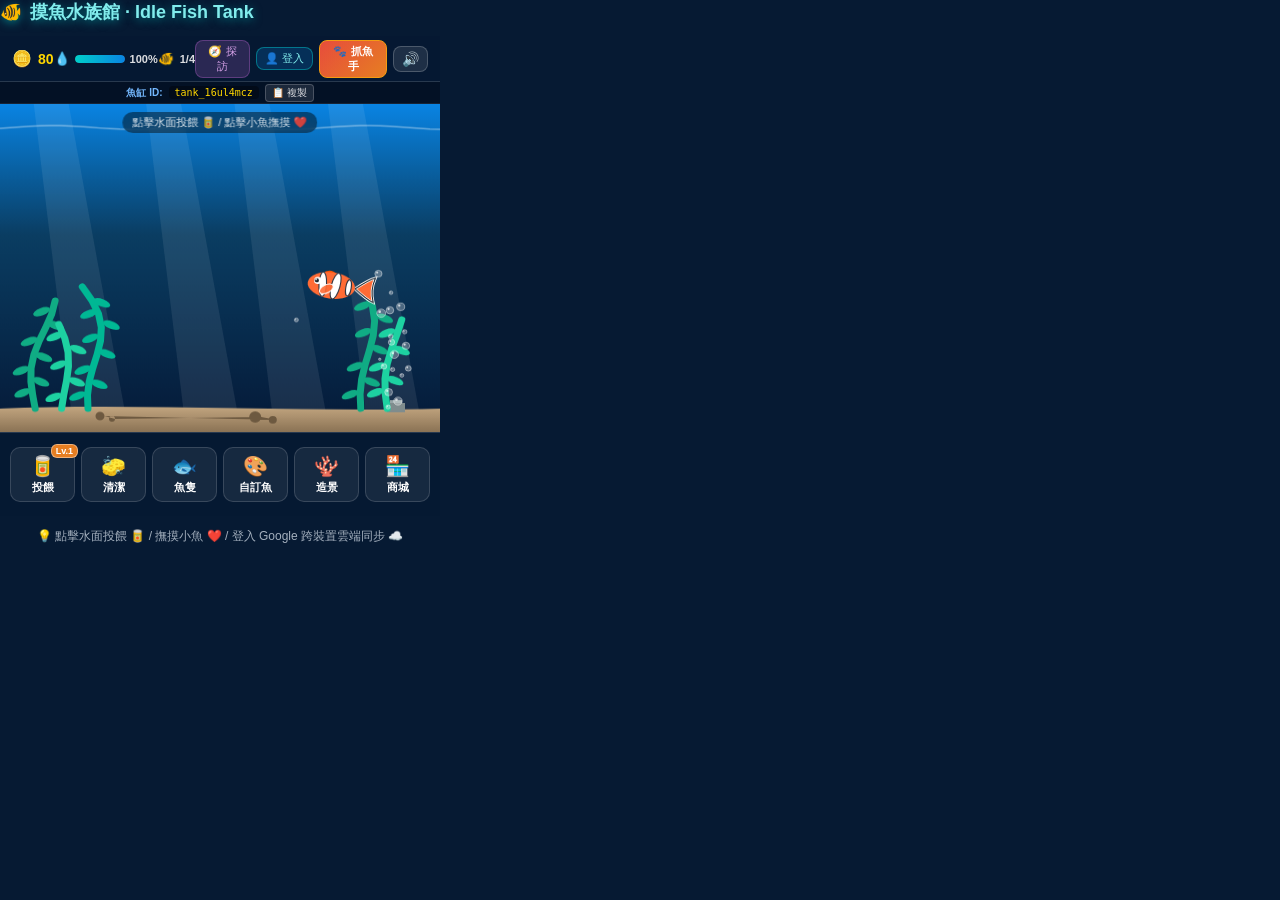
==== commit e0575155: "feat: complete Firebase sync, tank ID sharing, and public tank visiting lobby" ====
--- a/index.html
+++ b/index.html
@@ -34,11 +34,31 @@
             </div>
 
             <div class="top-action-group">
+                <button id="lobbyBtn" class="icon-btn lobby-btn" title="水族館探訪大廳">🧭 探訪</button>
                 <button id="cloudAuthBtn" class="icon-btn cloud-auth-btn" title="雲端帳號與存檔同步">👤 登入</button>
                 <button id="triggerEventBtn" class="icon-btn event-trigger-btn" title="測試突發事件：召喚捕魚手！">🐾 抓魚手</button>
                 <button id="soundToggleBtn" class="icon-btn" title="切換音效">🔊</button>
             </div>
         </header>
+
+        <!-- Tank ID Bar & Visiting Banner -->
+        <div class="tank-id-bar">
+            <span class="tank-id-label">魚缸 ID:</span>
+            <span id="tankIdDisplay" class="tank-id-val" title="點擊一鍵複製魚缸 ID">載入中...</span>
+            <button id="copyTankIdBtn" class="copy-id-btn" title="複製魚缸 ID">📋 複製</button>
+        </div>
+
+        <div id="visitingBanner" class="visiting-banner hidden">
+            <div class="visiting-info">
+                <span class="visiting-badge">👀 參觀中</span>
+                <span id="visitingTitle" class="visiting-title">好友的水族箱</span>
+            </div>
+            <div class="visiting-actions">
+                <button id="likeTankBtn" class="visiting-btn like-btn" title="給這座水族館點個讚！">❤️ 點讚 (<span id="visitingLikesCount">0</span>)</button>
+                <button id="feedFriendBtn" class="visiting-btn feed-friend-btn" title="幫好友投餵一次飼料！">🥫 幫餵食</button>
+                <button id="exitVisitingBtn" class="visiting-btn exit-btn" title="返回自己的水族箱">🏠 返回</button>
+            </div>
+        </div>
 
         <!-- Main Aquarium Canvas Viewport -->
         <div class="canvas-wrapper">
@@ -566,6 +586,51 @@
         </div>
     </div>
 
+    <!-- 8. Tank Lobby & Visiting Modal -->
+    <div id="lobbyModal" class="modal-overlay hidden">
+        <div class="modal-card lobby-card">
+            <div class="modal-header">
+                <h3>🧭 水族館探訪大廳</h3>
+                <button class="close-modal-btn" data-close="lobbyModal">&times;</button>
+            </div>
+            <div class="modal-body scrollable">
+                <!-- Search / Visit by ID -->
+                <div class="lobby-section">
+                    <label for="visitTankIdInput" class="lobby-label">🔍 輸入好友魚缸 ID：</label>
+                    <div class="lobby-search-row">
+                        <input type="text" id="visitTankIdInput" class="lobby-input" placeholder="請貼上好友魚缸 ID 或 UID...">
+                        <button id="visitTargetBtn" class="confirm-btn visit-go-btn">前往參觀 🚀</button>
+                    </div>
+                </div>
+
+                <!-- Public Tank Toggle -->
+                <div class="lobby-public-card">
+                    <div class="public-card-text">
+                        <span class="public-card-title">🌐 公開我的魚缸供大家參觀</span>
+                        <span class="public-card-desc">開啟後，其他玩家能在大廳看到你的魚缸並前來互動與點讚！</span>
+                    </div>
+                    <label class="switch-label">
+                        <input type="checkbox" id="publicTankToggle" checked>
+                        <span class="toggle-slider"></span>
+                    </label>
+                </div>
+
+                <hr class="cloud-divider">
+
+                <!-- Public Tanks Lobby Grid -->
+                <div class="lobby-section">
+                    <div class="lobby-header-row">
+                        <span class="section-title">🌟 公開水族館大廳</span>
+                        <button id="refreshLobbyBtn" class="refresh-pill-btn" title="重新整理大廳名單">🔄 重新整理</button>
+                    </div>
+                    <div id="lobbyTankList" class="lobby-tank-list">
+                        <!-- Dynamically rendered -->
+                    </div>
+                </div>
+            </div>
+        </div>
+    </div>
+
     <!-- Scripts -->
     <script src="js/firebase-sync.js"></script>
     <script src="js/storage.js"></script>
--- a/popup.css
+++ b/popup.css
@@ -1433,3 +1433,370 @@
     color: #a4b0be;
     text-align: center;
 }
+
+/* ========================================================
+   8. Tank ID, Visiting Mode Banner & Lobby Modal Styles
+   ======================================================== */
+.lobby-btn {
+    font-size: 11px;
+    padding: 3px 7px;
+    border-radius: 8px;
+    background: rgba(155, 89, 182, 0.25);
+    border: 1px solid rgba(155, 89, 182, 0.45);
+    color: #d6a2e8;
+    cursor: pointer;
+    display: inline-flex;
+    align-items: center;
+    gap: 3px;
+    transition: all 0.2s ease;
+}
+
+.lobby-btn:hover {
+    background: rgba(155, 89, 182, 0.45);
+    border-color: #9b59b6;
+    box-shadow: 0 0 10px rgba(155, 89, 182, 0.4);
+}
+
+.tank-id-bar {
+    height: 22px;
+    background: rgba(4, 18, 38, 0.88);
+    backdrop-filter: blur(4px);
+    display: flex;
+    align-items: center;
+    justify-content: center;
+    gap: 6px;
+    padding: 0 10px;
+    font-size: 10px;
+    color: #a4b0be;
+    border-bottom: 1px solid rgba(255, 255, 255, 0.08);
+    z-index: 9;
+}
+
+.tank-id-label {
+    color: #74b9ff;
+    font-weight: 600;
+}
+
+.tank-id-val {
+    font-family: monospace;
+    color: #ffd700;
+    background: rgba(0, 0, 0, 0.35);
+    padding: 1px 6px;
+    border-radius: 4px;
+    max-width: 140px;
+    overflow: hidden;
+    text-overflow: ellipsis;
+    white-space: nowrap;
+    cursor: pointer;
+    transition: color 0.2s;
+}
+
+.tank-id-val:hover {
+    color: #fff;
+    text-decoration: underline;
+}
+
+.copy-id-btn {
+    background: rgba(255, 255, 255, 0.1);
+    border: 1px solid rgba(255, 255, 255, 0.2);
+    border-radius: 4px;
+    padding: 0 6px;
+    color: #dcdde1;
+    font-size: 10px;
+    cursor: pointer;
+    line-height: 16px;
+    transition: all 0.2s;
+}
+
+.copy-id-btn:hover {
+    background: rgba(0, 206, 201, 0.25);
+    border-color: #00cec9;
+    color: #00cec9;
+}
+
+.visiting-banner {
+    height: 38px;
+    background: linear-gradient(90deg, rgba(230, 126, 34, 0.95), rgba(243, 156, 18, 0.95));
+    backdrop-filter: blur(8px);
+    display: flex;
+    align-items: center;
+    justify-content: space-between;
+    padding: 0 10px;
+    color: #fff;
+    font-size: 12px;
+    border-bottom: 1px solid rgba(255, 255, 255, 0.3);
+    z-index: 15;
+    animation: bannerSlideDown 0.3s ease;
+}
+
+@keyframes bannerSlideDown {
+    from { transform: translateY(-100%); }
+    to { transform: translateY(0); }
+}
+
+.visiting-info {
+    display: flex;
+    align-items: center;
+    gap: 6px;
+    min-width: 0;
+}
+
+.visiting-badge {
+    background: rgba(0, 0, 0, 0.35);
+    padding: 2px 6px;
+    border-radius: 6px;
+    font-size: 10px;
+    font-weight: 700;
+    white-space: nowrap;
+}
+
+.visiting-title {
+    font-weight: 700;
+    white-space: nowrap;
+    overflow: hidden;
+    text-overflow: ellipsis;
+    max-width: 120px;
+}
+
+.visiting-actions {
+    display: flex;
+    align-items: center;
+    gap: 5px;
+    flex-shrink: 0;
+}
+
+.visiting-btn {
+    padding: 4px 8px;
+    border-radius: 6px;
+    font-size: 11px;
+    font-weight: 600;
+    cursor: pointer;
+    border: none;
+    display: inline-flex;
+    align-items: center;
+    gap: 3px;
+    transition: all 0.2s;
+}
+
+.like-btn {
+    background: rgba(255, 255, 255, 0.95);
+    color: #e74c3c;
+}
+
+.like-btn:hover {
+    background: #fff;
+    transform: scale(1.05);
+}
+
+.feed-friend-btn {
+    background: rgba(0, 0, 0, 0.35);
+    color: #fff;
+}
+
+.feed-friend-btn:hover {
+    background: rgba(0, 0, 0, 0.55);
+}
+
+.exit-btn {
+    background: #2c3e50;
+    color: #ecf0f1;
+}
+
+.exit-btn:hover {
+    background: #1a252f;
+}
+
+.lobby-card {
+    max-width: 410px;
+    width: 92%;
+}
+
+.lobby-section {
+    margin-bottom: 12px;
+}
+
+.lobby-label {
+    font-size: 12px;
+    font-weight: 600;
+    color: #a4b0be;
+    display: block;
+    margin-bottom: 6px;
+}
+
+.lobby-search-row {
+    display: flex;
+    gap: 8px;
+}
+
+.lobby-input {
+    flex: 1;
+    background: rgba(0, 0, 0, 0.35);
+    border: 1px solid rgba(255, 255, 255, 0.15);
+    border-radius: 8px;
+    padding: 8px 12px;
+    color: #fff;
+    font-size: 12px;
+}
+
+.lobby-input:focus {
+    outline: none;
+    border-color: #00cec9;
+}
+
+.visit-go-btn {
+    padding: 8px 14px;
+    font-size: 12px;
+    white-space: nowrap;
+    border-radius: 8px;
+}
+
+.lobby-public-card {
+    background: rgba(255, 255, 255, 0.05);
+    border: 1px solid rgba(255, 255, 255, 0.1);
+    border-radius: 10px;
+    padding: 10px 12px;
+    display: flex;
+    align-items: center;
+    justify-content: space-between;
+    gap: 10px;
+}
+
+.public-card-text {
+    display: flex;
+    flex-direction: column;
+    gap: 2px;
+}
+
+.public-card-title {
+    font-size: 12px;
+    font-weight: 700;
+    color: #81ecec;
+}
+
+.public-card-desc {
+    font-size: 10px;
+    color: #a4b0be;
+    line-height: 1.3;
+}
+
+.lobby-header-row {
+    display: flex;
+    align-items: center;
+    justify-content: space-between;
+    margin-bottom: 8px;
+}
+
+.refresh-pill-btn {
+    background: rgba(255, 255, 255, 0.08);
+    border: 1px solid rgba(255, 255, 255, 0.15);
+    border-radius: 6px;
+    color: #81ecec;
+    font-size: 11px;
+    padding: 2px 8px;
+    cursor: pointer;
+    transition: all 0.2s;
+}
+
+.refresh-pill-btn:hover {
+    background: rgba(255, 255, 255, 0.18);
+}
+
+.lobby-tank-list {
+    display: flex;
+    flex-direction: column;
+    gap: 8px;
+    max-height: 240px;
+    overflow-y: auto;
+    padding-right: 2px;
+}
+
+.lobby-tank-card {
+    background: rgba(255, 255, 255, 0.06);
+    border: 1px solid rgba(255, 255, 255, 0.12);
+    border-radius: 10px;
+    padding: 10px 12px;
+    display: flex;
+    align-items: center;
+    justify-content: space-between;
+    gap: 10px;
+    transition: all 0.2s;
+}
+
+.lobby-tank-card:hover {
+    background: rgba(255, 255, 255, 0.1);
+    border-color: rgba(0, 206, 201, 0.5);
+    transform: translateY(-1px);
+}
+
+.tank-card-left {
+    display: flex;
+    align-items: center;
+    gap: 10px;
+    min-width: 0;
+}
+
+.tank-avatar {
+    width: 38px;
+    height: 38px;
+    border-radius: 50%;
+    border: 2px solid #81ecec;
+    object-fit: cover;
+    flex-shrink: 0;
+}
+
+.tank-card-meta {
+    display: flex;
+    flex-direction: column;
+    gap: 2px;
+    min-width: 0;
+}
+
+.tank-card-title {
+    font-size: 13px;
+    font-weight: 700;
+    color: #fff;
+    white-space: nowrap;
+    overflow: hidden;
+    text-overflow: ellipsis;
+}
+
+.tank-card-sub {
+    font-size: 11px;
+    color: #a4b0be;
+    display: flex;
+    align-items: center;
+    gap: 6px;
+}
+
+.tank-card-pills {
+    display: flex;
+    gap: 4px;
+    margin-top: 2px;
+}
+
+.tank-pill {
+    font-size: 9px;
+    padding: 1px 5px;
+    border-radius: 4px;
+    background: rgba(0, 0, 0, 0.3);
+    color: #ffd700;
+}
+
+.visit-action-btn {
+    padding: 6px 12px;
+    border-radius: 8px;
+    font-size: 11px;
+    font-weight: 700;
+    background: linear-gradient(135deg, #0984e3, #00cec9);
+    color: #fff;
+    border: none;
+    cursor: pointer;
+    white-space: nowrap;
+    transition: all 0.2s;
+    flex-shrink: 0;
+}
+
+.visit-action-btn:hover {
+    filter: brightness(1.15);
+    transform: scale(1.04);
+}
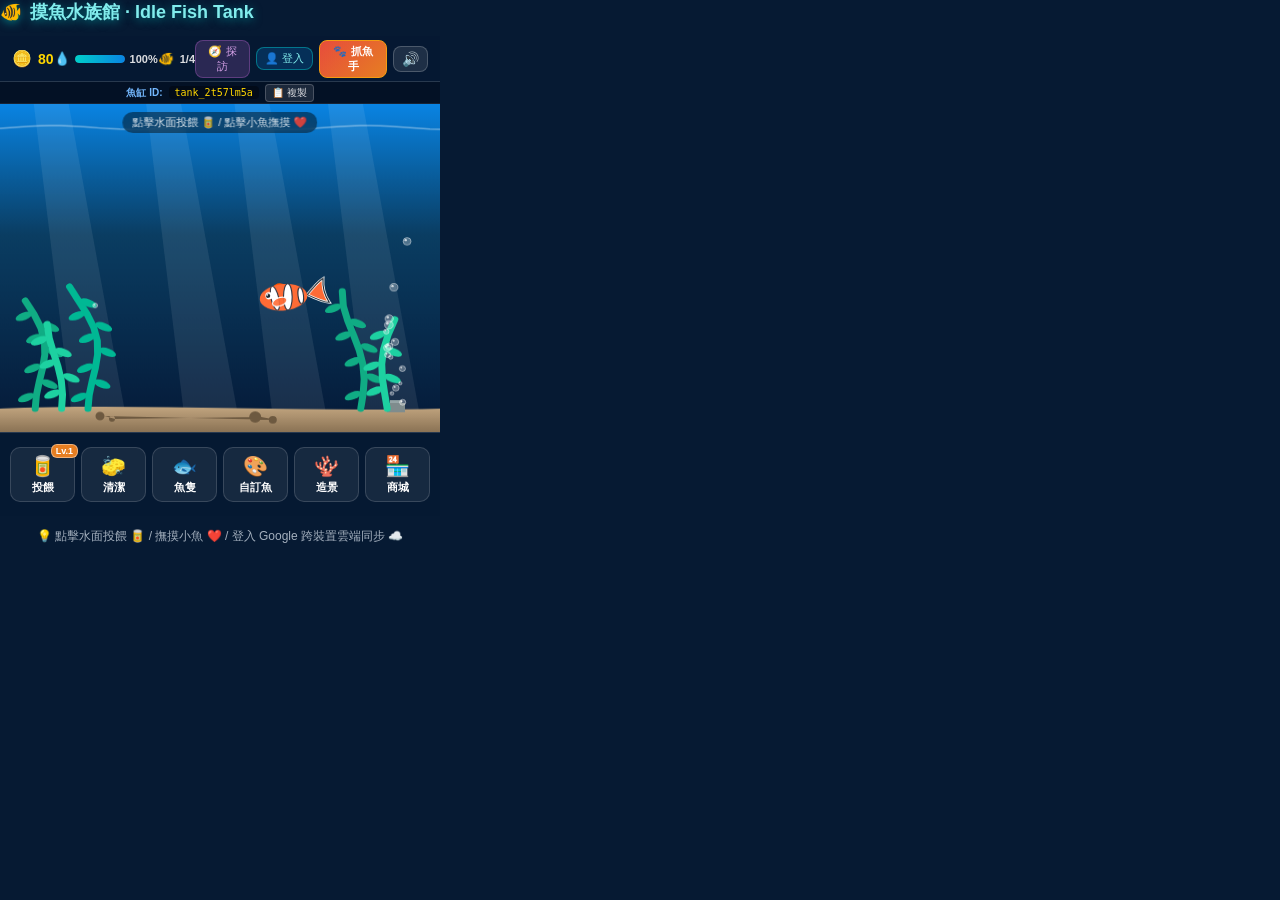
==== commit 9d350963: "fix(sync): restore missing custom fish images across devices with bidirectional bridge and cache bus" ====
--- a/index.html
+++ b/index.html
@@ -3,9 +3,12 @@
 <head>
     <meta charset="UTF-8">
     <meta name="viewport" content="width=device-width, initial-scale=1.0">
+    <meta http-equiv="Cache-Control" content="no-cache, no-store, must-revalidate">
+    <meta http-equiv="Pragma" content="no-cache">
+    <meta http-equiv="Expires" content="0">
     <title>摸魚水族館 - 放置養魚遊戲 (GitHub Pages 雲端版)</title>
     <link rel="icon" type="image/png" href="icons/icon48.png">
-    <link rel="stylesheet" href="popup.css">
+    <link rel="stylesheet" href="popup.css?v=20261104_5">
 </head>
 <body class="web-mode">
     <header class="web-header-title">
@@ -632,11 +635,11 @@
     </div>
 
     <!-- Scripts -->
-    <script src="js/firebase-sync.js"></script>
-    <script src="js/storage.js"></script>
-    <script src="js/audio.js"></script>
-    <script src="js/particles.js"></script>
-    <script src="js/fish.js"></script>
-    <script src="js/game.js"></script>
+    <script src="js/firebase-sync.js?v=20261104_5"></script>
+    <script src="js/storage.js?v=20261104_5"></script>
+    <script src="js/audio.js?v=20261104_5"></script>
+    <script src="js/particles.js?v=20261104_5"></script>
+    <script src="js/fish.js?v=20261104_5"></script>
+    <script src="js/game.js?v=20261104_5"></script>
 </body>
 </html>
--- a/popup.css
+++ b/popup.css
@@ -1800,3 +1800,76 @@
     filter: brightness(1.15);
     transform: scale(1.04);
 }
+
+/* ========================================================
+   Embedded Iframe Mode (Chrome Extension Popup Shell)
+   ======================================================== */
+body.in-iframe {
+    padding: 0 !important;
+    justify-content: flex-start !important;
+    overflow: hidden !important;
+}
+
+body.in-iframe .web-header-title {
+    display: none !important;
+}
+
+body.in-iframe .aquarium-container {
+    border-radius: 0 !important;
+    border: none !important;
+    box-shadow: none !important;
+    max-width: 100% !important;
+}
+
+/* ========================================================
+   Floating Notification Toast
+   ======================================================== */
+.game-toast {
+    position: absolute;
+    top: 52px;
+    left: 50%;
+    transform: translateX(-50%) translateY(-20px);
+    background: rgba(15, 32, 67, 0.96);
+    color: #ffffff;
+    padding: 10px 18px;
+    border-radius: 12px;
+    font-size: 12px;
+    font-weight: 600;
+    line-height: 1.4;
+    box-shadow: 0 8px 25px rgba(0, 0, 0, 0.5), 0 0 15px rgba(0, 206, 201, 0.3);
+    border: 1px solid rgba(255, 255, 255, 0.2);
+    z-index: 100;
+    opacity: 0;
+    pointer-events: none;
+    transition: all 0.35s cubic-bezier(0.18, 0.89, 0.32, 1.28);
+    text-align: center;
+    max-width: 90%;
+    backdrop-filter: blur(10px);
+}
+
+.game-toast.show {
+    opacity: 1;
+    transform: translateX(-50%) translateY(0);
+}
+
+.game-toast.success {
+    background: linear-gradient(135deg, rgba(39, 174, 96, 0.95), rgba(46, 204, 113, 0.95));
+    border-color: #2ecc71;
+    color: #ffffff;
+    box-shadow: 0 8px 25px rgba(46, 204, 113, 0.4);
+}
+
+.game-toast.info {
+    background: linear-gradient(135deg, rgba(41, 128, 185, 0.95), rgba(52, 152, 219, 0.95));
+    border-color: #3498db;
+    color: #ffffff;
+    box-shadow: 0 8px 25px rgba(52, 152, 219, 0.4);
+}
+
+.game-toast.error {
+    background: linear-gradient(135deg, rgba(192, 57, 43, 0.95), rgba(231, 76, 60, 0.95));
+    border-color: #e74c3c;
+    color: #ffffff;
+    box-shadow: 0 8px 25px rgba(231, 76, 60, 0.4);
+}
+
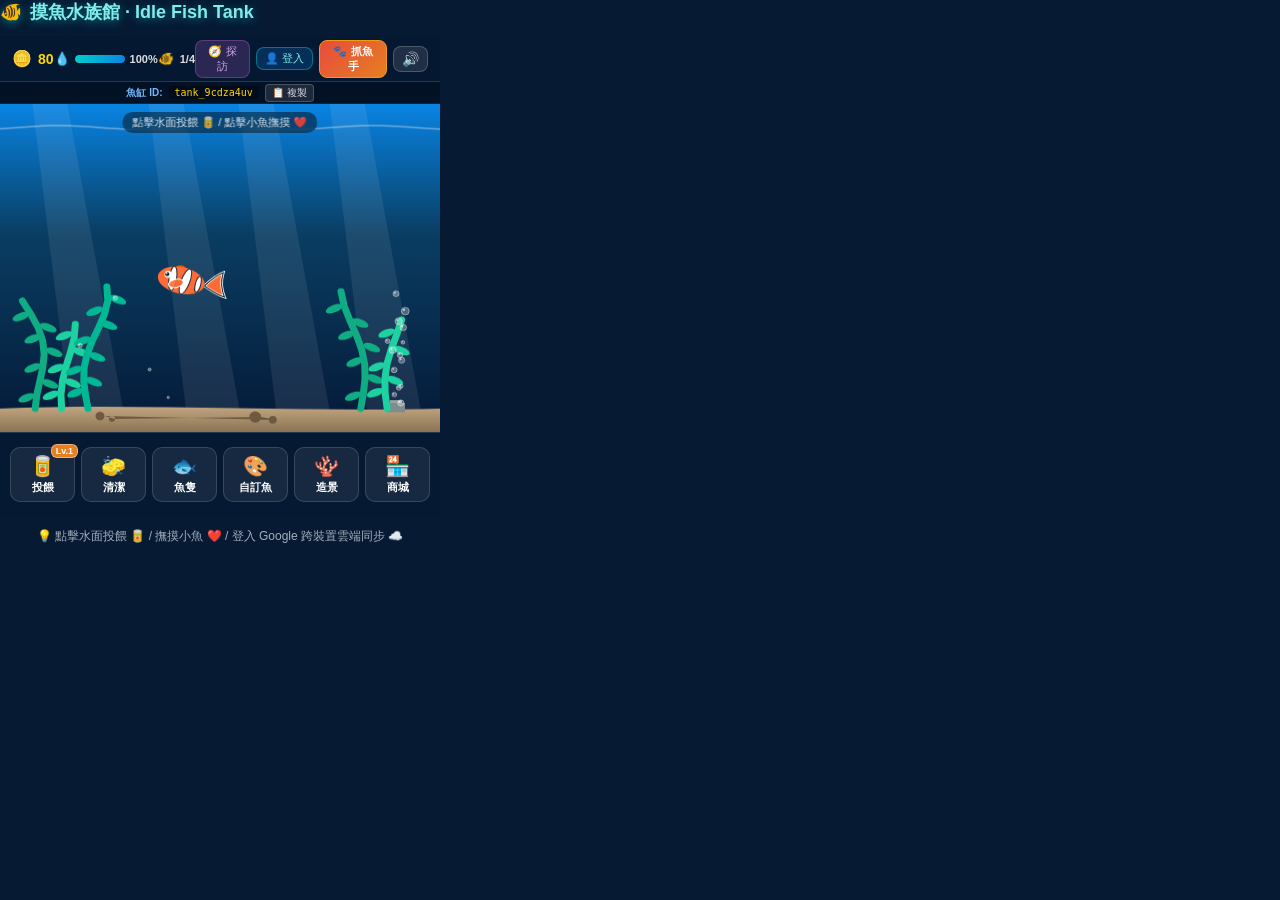
==== commit bf48b87b: "fix(sync): timestamp-driven bidirectional sync with explicit directional controls and extension popu" ====
--- a/index.html
+++ b/index.html
@@ -8,7 +8,7 @@
     <meta http-equiv="Expires" content="0">
     <title>摸魚水族館 - 放置養魚遊戲 (GitHub Pages 雲端版)</title>
     <link rel="icon" type="image/png" href="icons/icon48.png">
-    <link rel="stylesheet" href="popup.css?v=20261104_5">
+    <link rel="stylesheet" href="popup.css?v=20261104_6">
 </head>
 <body class="web-mode">
     <header class="web-header-title">
@@ -568,6 +568,16 @@
                                 <span class="tool-desc">將當前魚缸進度上傳至 Google Firestore 雲端</span>
                             </div>
                         </button>
+                        <div style="display: flex; gap: 8px; margin-top: 6px;">
+                            <button id="forceDownloadCloudBtn" class="cloud-action-btn" style="flex: 1; padding: 8px;" disabled>
+                                <span class="btn-icon">⬇️</span>
+                                <span>從雲端下載</span>
+                            </button>
+                            <button id="forceUploadCloudBtn" class="cloud-action-btn" style="flex: 1; padding: 8px;" disabled>
+                                <span class="btn-icon">⬆️</span>
+                                <span>上傳至雲端</span>
+                            </button>
+                        </div>
                         <button id="exportSaveBtn" class="tool-btn export-btn">
                             <span class="tool-icon">📥</span>
                             <div class="tool-info">
@@ -635,11 +645,11 @@
     </div>
 
     <!-- Scripts -->
-    <script src="js/firebase-sync.js?v=20261104_5"></script>
-    <script src="js/storage.js?v=20261104_5"></script>
-    <script src="js/audio.js?v=20261104_5"></script>
-    <script src="js/particles.js?v=20261104_5"></script>
-    <script src="js/fish.js?v=20261104_5"></script>
-    <script src="js/game.js?v=20261104_5"></script>
+    <script src="js/firebase-sync.js?v=20261104_6"></script>
+    <script src="js/storage.js?v=20261104_6"></script>
+    <script src="js/audio.js?v=20261104_6"></script>
+    <script src="js/particles.js?v=20261104_6"></script>
+    <script src="js/fish.js?v=20261104_6"></script>
+    <script src="js/game.js?v=20261104_6"></script>
 </body>
 </html>
